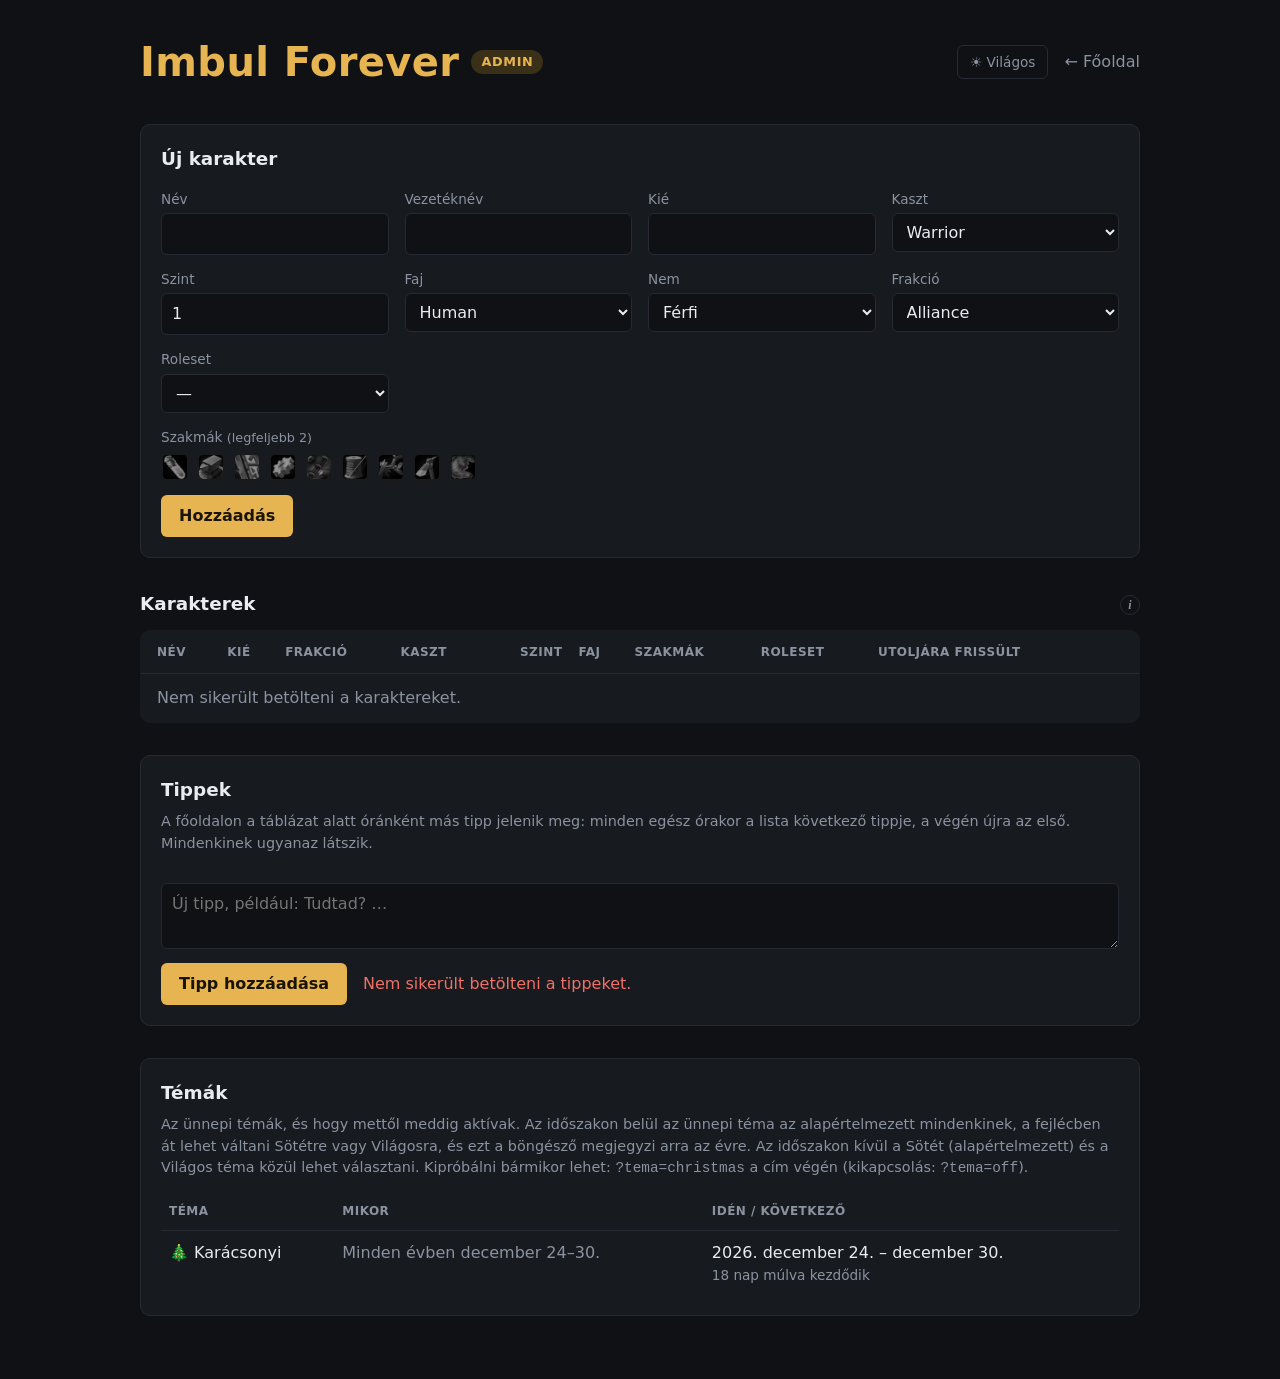
==== admin/index.html @ 37e9f50a "Rename the Professions label to Szakmák Co-Authored-By: Claude Opus 5.5 <noreply@anthropic.com>" ====
<!doctype html>
<html lang="hu">
<head>
<meta charset="utf-8">
<meta name="viewport" content="width=device-width, initial-scale=1">
<meta name="robots" content="noindex">
<title>Imbul Forever – admin</title>
<link rel="icon" href="/favicon.svg" type="image/svg+xml">
<link rel="stylesheet" href="/style.css">
<script src="/themes.js"></script>
</head>
<body>
<main>
  <header class="admin-header">
    <h1>Imbul Forever</h1>
    <span class="badge">admin</span>
    <a class="back" href="/">← Főoldal</a>
  </header>

  <section class="panel">
    <h2 id="form-title">Új karakter</h2>
    <p id="sync-note" class="sync-note" hidden>Ez a karakter a Blizzard API-ból frissül: a szintet, kasztot, fajt, nemet, frakciót, rulesetet és a szakmákat a következő szinkron felülírja. A „Kié” mező kézi marad.</p>
    <form id="character-form" class="form" novalidate>
      <label>
        <span>Név</span>
        <input name="name" required maxlength="24" autocomplete="off">
      </label>
      <label>
        <span>Vezetéknév</span>
        <input name="surname" required maxlength="24" autocomplete="off">
      </label>
      <label>
        <span>Kié</span>
        <input name="owner" maxlength="40" autocomplete="off">
      </label>
      <label>
        <span>Kaszt</span>
        <select name="class" required></select>
      </label>
      <label>
        <span>Szint</span>
        <input name="level" type="number" min="1" max="60" value="1" required>
      </label>
      <label>
        <span>Faj</span>
        <select name="race" required></select>
      </label>
      <label>
        <span>Nem</span>
        <select name="gender" required></select>
      </label>
      <label>
        <span>Frakció</span>
        <select name="faction" required></select>
      </label>
      <label>
        <span>Roleset</span>
        <select name="role" required></select>
      </label>
      <fieldset class="profession-picker">
        <legend>Szakmák <span class="hint">(legfeljebb 2)</span></legend>
        <div id="profession-options" class="profession-options"></div>
      </fieldset>
      <div class="form-actions">
        <button type="submit" id="submit-button">Hozzáadás</button>
        <button type="button" id="cancel-button" class="secondary" hidden>Mégse</button>
        <p id="form-message" class="form-message" role="status"></p>
      </div>
    </form>
  </section>

  <section>
    <div class="list-head">
      <h2>Karakterek</h2>
      <span id="count" class="count"></span>
      <span class="info" tabindex="0" role="note" aria-label="Infó a Blizzard adatokról">
        <span class="info-icon" aria-hidden="true">i</span>
        <span class="info-text">A Blizzard API csak a legalább 10-es szintű karaktereket adja vissza, és egy karakter adatai csak akkor frissülnek, amikor kilép a játékból.</span>
      </span>
    </div>
    <div class="table-wrap">
      <table class="characters">
        <thead>
          <tr>
            <th>Név</th>
            <th>Kié</th>
            <th>Frakció</th>
            <th>Kaszt</th>
            <th class="num">Szint</th>
            <th>Faj</th>
            <th>Szakmák</th>
            <th>Roleset</th>
            <th>Utoljára frissült</th>
            <th><span class="visually-hidden">Műveletek</span></th>
          </tr>
        </thead>
        <tbody id="character-rows">
          <tr><td colspan="10" class="empty">Betöltés…</td></tr>
        </tbody>
      </table>
    </div>
  </section>

  <section class="panel tips-panel">
    <h2>Tippek</h2>
    <p class="panel-note">A főoldalon a táblázat alatt óránként más tipp jelenik meg: minden egész órakor a lista következő tippje, a végén újra az első. Mindenkinek ugyanaz látszik.</p>
    <p id="tip-countdown" class="tip-countdown" hidden></p>
    <ul id="tip-list" class="tip-admin-list"></ul>
    <form id="tip-form" class="form tip-form">
      <textarea name="text" rows="2" maxlength="300" placeholder="Új tipp, például: Tudtad? …" required></textarea>
      <div class="form-actions">
        <button type="submit">Tipp hozzáadása</button>
        <p id="tip-message" class="form-message" role="status"></p>
      </div>
    </form>
  </section>

  <section class="panel seasons-panel">
    <h2>Témák</h2>
    <p class="panel-note">Az ünnepi témák, és hogy mettől meddig aktívak. Az időszakon belül az ünnepi téma az alapértelmezett mindenkinek, a fejlécben át lehet váltani Sötétre vagy Világosra, és ezt a böngésző megjegyzi arra az évre. Az időszakon kívül a Sötét (alapértelmezett) és a Világos téma közül lehet választani. Kipróbálni bármikor lehet: <code>?tema=christmas</code> a cím végén (kikapcsolás: <code>?tema=off</code>).</p>
    <table class="themes-table">
      <thead><tr><th>Téma</th><th>Mikor</th><th>Idén / következő</th></tr></thead>
      <tbody id="season-rows"></tbody>
    </table>
  </section>
</main>
<footer class="site-footer" id="site-footer" hidden></footer>
<script src="/shared.js"></script>
<script src="/admin/admin.js"></script>
<script src="/admin/seasons.js"></script>
<script src="/admin/tips.js"></script>
</body>
</html>
---- style.css ----
/* Dark is the default theme; light and the seasonal themes (themes.js sets data-theme / data-season on <html>)
   override these variables below. */
:root {
  color-scheme: dark; /* dark scrollbars and form controls */
  --bg: #0f1114;
  --panel: #171a1f;
  --line: #262b33;
  --fg: #e9ecf1;
  --muted: #8b93a1;
  --accent: #e6b450;
  --on-accent: #1a1408;
  --row-hover: #1d2127;
  --row-editing: #2a2414;
  --badge-bg: #3a2f17;
  --tooltip-bg: #000;
  --success: #7bd88f;
  --danger: #f07167;
  --role-pvp: #f07167;      --role-pvp-line: #5a2e2b;
  --role-normal: #7cc6fe;   --role-normal-line: #24435a;
  --role-rp: #c9a0ff;       --role-rp-line: #3d2f57;
  --role-rp-pvp: #f5a65b;   --role-rp-pvp-line: #5a3b1f;
  --q-poor: #9d9d9d;
  --q-common: #ffffff;
  --q-uncommon: #1eff00;
  --q-rare: #0070dd;
  --q-epic: #a335ee;
  --q-legendary: #ff8000;
  --q-artifact: #e6cc80;
  /* Class colors are made for dark backgrounds: the light theme darkens them with this */
  --class-shade: 0%;
}

/* Light theme */
:root[data-theme="light"] {
  color-scheme: light;
  --bg: #f6f5f1;
  --panel: #ffffff;
  --line: #e3e1da;
  --fg: #1f1e1b;
  --muted: #6b6a64;
  --accent: #a8741a;
  --on-accent: #ffffff;
  --row-hover: #f1efe8;
  --row-editing: #fbf1dc;
  --badge-bg: #f6ead0;
  --tooltip-bg: #1f1e1b;
  --success: #2f7d32;
  --danger: #b3261e;
  --role-pvp: #b3261e;      --role-pvp-line: #efc4c0;
  --role-normal: #1f5f99;   --role-normal-line: #bcd6ee;
  --role-rp: #6b3fb8;       --role-rp-line: #d8c8f2;
  --role-rp-pvp: #a85a12;   --role-rp-pvp-line: #f0d2b3;
  --q-poor: #7a7a7a;
  --q-common: #1f1e1b;
  --q-uncommon: #1a8a00;
  --q-rare: #0062c4;
  --q-epic: #8a2bd0;
  --q-legendary: #c25e00;
  --q-artifact: #9a7b2c;
  --class-shade: 35%;
}
/* The tooltip text stays light on its dark box */
:root[data-theme="light"] .icon::after,
:root[data-theme="light"] .tooltip::after,
:root[data-theme="light"] .info-text { color: #f6f5f1; }

/* Christmas theme (the default from December 24 to 30): deep pine green with cranberry red and candle gold,
   and a little snow; kept calm on purpose */
:root[data-season="christmas"][data-theme="dark"] {
  --bg: #0b1a13;
  --panel: #11241a;
  --line: #22402f;
  --fg: #f1f3ec;
  --muted: #9cb0a3;
  --accent: #e9c062;
  --row-hover: #163021;
  --row-editing: #2c2a14;
  --badge-bg: #4a1c20;
  --tooltip-bg: #06110c;
}
:root[data-season="christmas"] h1 { color: #ec5f63; }

/* Snow: flakes made by themes.js, falling slowly behind the content; none with reduced motion */
.snow { display: none; }
:root[data-season="christmas"] .snow {
  display: block;
  position: fixed;
  inset: 0;
  z-index: -1;
  overflow: hidden;
  pointer-events: none;
}
.snow i {
  position: absolute;
  top: -12px;
  border-radius: 50%;
  background: #fff;
  animation: snow-fall linear infinite;
}
@keyframes snow-fall {
  25% { transform: translate(var(--sway), 27.5vh); }
  75% { transform: translate(calc(var(--sway) * -1), 82.5vh); }
  to { transform: translate(0, calc(100vh + 24px)); }
}
@media (prefers-reduced-motion: reduce) {
  :root[data-season="christmas"] .snow { display: none; }
}

* { box-sizing: border-box; margin: 0; }

body {
  background: var(--bg);
  color: var(--fg);
  font-family: system-ui, -apple-system, "Segoe UI", Roboto, sans-serif;
  line-height: 1.5;
  padding: 32px 16px;
}

main {
  max-width: 1000px;
  margin: 0 auto;
}

header { margin-bottom: 32px; }

h1 {
  font-size: clamp(1.75rem, 5vw, 2.5rem);
  font-weight: 800;
  color: var(--accent);
  letter-spacing: .01em;
}

.list-head {
  display: flex;
  align-items: baseline;
  gap: 12px;
  margin-bottom: 12px;
}

h2 { font-size: 1.15rem; font-weight: 600; }

.count { color: var(--muted); font-size: .9rem; }

.characters {
  width: 100%;
  border-collapse: collapse;
  background: var(--panel);
  border: 1px solid var(--line);
  border-radius: 10px;
  overflow: hidden;
}

.characters th,
.characters td {
  padding: 12px 8px;
  text-align: left;
  border-bottom: 1px solid var(--line);
}

/* Keep headers on one line so every column stays readable. */
.characters th { white-space: nowrap; }

.characters th:first-child,
.characters td:first-child { padding-left: 16px; }

.characters th:last-child,
.characters td:last-child { padding-right: 16px; }

.characters tbody tr:last-child td { border-bottom: none; }

.characters th {
  font-size: .75rem;
  font-weight: 600;
  text-transform: uppercase;
  letter-spacing: .04em;
  color: var(--muted);
}

.characters .num {
  text-align: right;
  font-variant-numeric: tabular-nums;
}

.characters tbody tr:hover { background: var(--row-hover); }

/* Long names may wrap between first name and surname so the table still fits; the guild below never wraps. */
.name { font-weight: 600; }
.characters .name { min-width: 8.5em; }
.characters .name .guild { white-space: nowrap; }

/* The character's class color is set per row via --class-color. */
.name { color: color-mix(in srgb, var(--class-color, var(--fg)), #000 var(--class-shade)); }

.role {
  display: inline-block;
  padding: 2px 8px;
  border-radius: 999px;
  border: 1px solid var(--line);
  font-size: .8rem;
  font-weight: 600;
  text-transform: uppercase;
  letter-spacing: .04em;
}

.role-pvp { color: var(--role-pvp); border-color: var(--role-pvp-line); }

.empty { color: var(--muted); text-align: center; }

@media (max-width: 560px) {
  .characters th,
  .characters td { padding: 10px 8px; font-size: .9rem; }
}

/* Admin page */

.admin-header {
  display: flex;
  align-items: center;
  gap: 12px;
  flex-wrap: wrap;
}

.badge {
  padding: 2px 10px;
  border-radius: 999px;
  background: var(--badge-bg);
  color: var(--accent);
  font-size: .8rem;
  font-weight: 700;
  text-transform: uppercase;
  letter-spacing: .05em;
}

.back {
  margin-left: auto;
  color: var(--muted);
  text-decoration: none;
}

.back:hover { color: var(--fg); }

.panel {
  background: var(--panel);
  border: 1px solid var(--line);
  border-radius: 10px;
  padding: 20px;
  margin-bottom: 32px;
}

.panel h2 { margin-bottom: 16px; }

.form {
  display: grid;
  grid-template-columns: repeat(auto-fill, minmax(180px, 1fr));
  gap: 14px 16px;
}

.form label {
  display: flex;
  flex-direction: column;
  gap: 4px;
  font-size: .85rem;
  color: var(--muted);
}

.form input,
.form select {
  font: inherit;
  font-size: 1rem;
  color: var(--fg);
  background: var(--bg);
  border: 1px solid var(--line);
  border-radius: 6px;
  padding: 8px 10px;
}

.form input:focus,
.form select:focus {
  outline: 2px solid var(--accent);
  outline-offset: -1px;
}

.form-actions {
  grid-column: 1 / -1;
  display: flex;
  align-items: center;
  gap: 16px;
}

.form button {
  font: inherit;
  font-weight: 700;
  color: var(--on-accent);
  background: var(--accent);
  border: none;
  border-radius: 6px;
  padding: 9px 18px;
  cursor: pointer;
}

.form button:disabled { opacity: .6; cursor: default; }

.form-message { color: var(--muted); }
.form-message.success { color: var(--success); }
.form-message.error { color: var(--danger); }

/* Class and race icons with a tooltip showing the English name */

.icon,
.tooltip {
  position: relative;
  display: inline-flex;
  vertical-align: middle;
}

.icon img {
  display: block;
  border-radius: 5px;
  border: 1px solid var(--line);
}

.icon::after,
.tooltip::after {
  content: attr(data-tooltip);
  position: absolute;
  left: 50%;
  bottom: calc(100% + 6px);
  transform: translateX(-50%);
  padding: 3px 8px;
  border-radius: 5px;
  background: var(--tooltip-bg);
  border: 1px solid var(--line);
  color: var(--fg);
  font-size: .8rem;
  white-space: nowrap;
  pointer-events: none;
  opacity: 0;
  transition: opacity .1s;
  z-index: 1;
}

.icon:hover::after,
.tooltip:hover::after { opacity: 1; }

/* Homepage header with the admin button */

.site-header {
  display: flex;
  align-items: center;
  justify-content: space-between;
  gap: 12px;
}

.admin-button {
  padding: 6px 14px;
  border: 1px solid var(--line);
  border-radius: 6px;
  color: var(--muted);
  font-size: .9rem;
  font-weight: 600;
  text-decoration: none;
  transition: color .1s, border-color .1s;
}

.admin-button:hover {
  color: var(--accent);
  border-color: var(--accent);
}

/* Admin: edit mode and row actions */

.form button.secondary {
  color: var(--fg);
  background: transparent;
  border: 1px solid var(--line);
}

.form button.secondary:hover { border-color: var(--muted); }

.characters .actions { text-align: right; width: 1%; white-space: nowrap; }

.edit-button {
  font: inherit;
  font-size: .85rem;
  font-weight: 600;
  color: var(--muted);
  background: transparent;
  border: 1px solid var(--line);
  border-radius: 6px;
  padding: 4px 10px;
  cursor: pointer;
}

.edit-button:hover { color: var(--accent); border-color: var(--accent); }

.characters tr.editing { background: var(--row-editing); }

.visually-hidden {
  position: absolute;
  width: 1px;
  height: 1px;
  overflow: hidden;
  clip: rect(0 0 0 0);
  white-space: nowrap;
}

/* Professions: icon list in the table and the picker on the admin form */

.icon-list {
  display: inline-flex;
  gap: 4px;
  vertical-align: middle;
}

.profession-picker {
  grid-column: 1 / -1;
  border: none;
  padding: 0;
  min-width: 0;
}

.profession-picker legend {
  font-size: .85rem;
  color: var(--muted);
  margin-bottom: 6px;
  padding: 0;
}

.profession-picker .hint { font-size: .8rem; }

.profession-options {
  display: flex;
  flex-wrap: wrap;
  gap: 8px;
}

.profession-option {
  position: relative;
  cursor: pointer;
}

/* The checkbox stays focusable but invisible; the icon shows the state. */
.profession-option input {
  position: absolute;
  opacity: 0;
  width: 100%;
  height: 100%;
  margin: 0;
  cursor: pointer;
}

.profession-option img {
  display: block;
  border-radius: 6px;
  border: 2px solid var(--line);
  filter: grayscale(1) brightness(.6);
  transition: filter .1s, border-color .1s;
}

.profession-option input:checked + .icon img {
  filter: none;
  border-color: var(--accent);
}

.profession-option input:focus-visible + .icon img {
  outline: 2px solid var(--accent);
  outline-offset: 2px;
}

.profession-option:hover img { filter: grayscale(.3) brightness(.85); }

/* Free-text owner ("Kié") column */
.owner { color: var(--muted); }

/* Admin: delete button next to the edit button */
.actions .edit-button + .edit-button { margin-left: 6px; }
.delete-button:hover { color: var(--danger); border-color: var(--danger); }

/* Footer with version and release time */
.site-footer {
  max-width: 1000px;
  margin: 40px auto 0;
  color: var(--muted);
  font-size: .8rem;
  text-align: center;
  font-variant-numeric: tabular-nums;
}


/* On narrow screens the table scrolls sideways instead of the whole page. */
.table-wrap { position: relative; overflow-x: auto; }

/* Rulesets (Blizzard names) */
.role-normal { color: var(--role-normal); border-color: var(--role-normal-line); }
.role-roleplay { color: var(--role-rp); border-color: var(--role-rp-line); }
.role-roleplay-pvp { color: var(--role-rp-pvp); border-color: var(--role-rp-pvp-line); }

/* Last login column */
.last-login { color: var(--muted); font-size: .9rem; white-space: nowrap; }
.last-login .tooltip { cursor: default; }

/* Admin: note when editing a character synced from Blizzard */
.sync-note {
  margin: -8px 0 16px;
  color: var(--muted);
  font-size: .85rem;
}

/* "i" icon at the right end of the list header, with an explanation on hover/focus */
.info {
  position: relative;
  margin-left: auto;
  align-self: center;
  cursor: help;
  outline: none;
}

.info-icon {
  display: inline-flex;
  align-items: center;
  justify-content: center;
  width: 20px;
  height: 20px;
  border-radius: 50%;
  border: 1px solid var(--line);
  color: var(--muted);
  font-size: .75rem;
  font-weight: 700;
  font-style: italic;
  font-family: Georgia, "Times New Roman", serif;
  transition: color .1s, border-color .1s;
}

.info:hover .info-icon,
.info:focus-visible .info-icon {
  color: var(--accent);
  border-color: var(--accent);
}

.info-text {
  position: absolute;
  right: 0;
  top: calc(100% + 8px);
  width: min(300px, 80vw);
  padding: 8px 10px;
  border-radius: 6px;
  background: var(--tooltip-bg);
  border: 1px solid var(--line);
  color: var(--fg);
  font-size: .8rem;
  line-height: 1.4;
  opacity: 0;
  pointer-events: none;
  transition: opacity .1s;
  z-index: 2;
}

.info:hover .info-text,
.info:focus .info-text { opacity: 1; }

/* Guild name under the character name */
.guild {
  color: var(--muted);
  font-size: .8rem;
  font-weight: 400;
  line-height: 1.3;
}

/* Links to the character page */
.name-link { color: inherit; text-decoration: none; }
.name-link:hover { text-decoration: underline; }
.home-link { color: inherit; text-decoration: none; }

/* Character page */
.character-page .empty { color: var(--muted); }

.character-card {
  background: var(--panel);
  border: 1px solid var(--line);
  border-radius: 10px;
  padding: 20px;
  margin-bottom: 32px;
}

.character-title { margin-bottom: 16px; }
.character-title .name { font-size: 1.5rem; font-weight: 700; color: color-mix(in srgb, var(--class-color, var(--fg)), #000 var(--class-shade)); }
.character-title .guild { font-size: .95rem; }

.details {
  display: grid;
  grid-template-columns: repeat(auto-fill, minmax(220px, 1fr));
  gap: 12px 24px;
  margin: 0;
}

.detail dt {
  color: var(--muted);
  font-size: .75rem;
  font-weight: 600;
  text-transform: uppercase;
  letter-spacing: .04em;
  margin-bottom: 2px;
}

.detail dd { margin: 0; }

.icon-with-name { display: inline-flex; align-items: center; gap: 8px; }
.icon-list-names { display: inline-flex; flex-wrap: wrap; gap: 6px 14px; }

/* Gear */
.gear-list {
  list-style: none;
  padding: 0;
  margin: 0;
  display: grid;
  grid-template-columns: repeat(auto-fill, minmax(280px, 1fr));
  gap: 8px;
}

.gear-item {
  display: flex;
  align-items: center;
  gap: 10px;
  background: var(--panel);
  border: 1px solid var(--line);
  border-radius: 8px;
  padding: 8px 10px;
}

.gear-icon { flex: none; border-radius: 5px; border: 1px solid var(--line); background: var(--bg); }
.gear-text { min-width: 0; }
.gear-name { font-weight: 600; overflow: hidden; text-overflow: ellipsis; white-space: nowrap; }
.gear-meta { color: var(--muted); font-size: .8rem; }
.empty-note { color: var(--muted); }

/* WoW item quality colors */
.quality-poor { color: var(--q-poor); }
.quality-common { color: var(--q-common); }
.quality-uncommon { color: var(--q-uncommon); }
.quality-rare { color: var(--q-rare); }
.quality-epic { color: var(--q-epic); }
.quality-legendary { color: var(--q-legendary); }
.quality-artifact, .quality-heirloom { color: var(--q-artifact); }

/* Theme control in the header: a dark/light button, or in a season a three-way switch */
.site-header .theme-control,
.admin-header .theme-control { margin-left: auto; }
.admin-header .theme-control + .back { margin-left: 4px; }
.site-header { justify-content: flex-start; }

.theme-toggle,
.theme-switch button {
  font: inherit;
  font-size: .85rem;
  color: var(--muted);
  background: transparent;
  cursor: pointer;
}

.theme-toggle {
  border: 1px solid var(--line);
  border-radius: 6px;
  padding: 6px 12px;
}

.theme-toggle:hover,
.theme-switch button:hover { color: var(--fg); }

.theme-switch {
  display: flex;
  border: 1px solid var(--line);
  border-radius: 6px;
  overflow: hidden;
}

.theme-switch button { border: 0; padding: 6px 10px; }
.theme-switch button + button { border-left: 1px solid var(--line); }
.theme-switch button[aria-pressed="true"] { background: var(--badge-bg); color: var(--fg); font-weight: 600; }

@media (max-width: 640px) {
  .theme-switch-label { display: none; }
}

/* Admin: seasonal themes table */
.themes-table { width: 100%; border-collapse: collapse; }
.themes-table th,
.themes-table td { padding: 10px 8px; text-align: left; border-bottom: 1px solid var(--line); vertical-align: top; }
.themes-table th { font-size: .75rem; font-weight: 600; text-transform: uppercase; letter-spacing: .04em; color: var(--muted); }
.themes-table tr:last-child td { border-bottom: none; }
.themes-table .muted { color: var(--muted); }
.theme-status { color: var(--muted); font-size: .85rem; }
.theme-status.on { color: var(--success); font-weight: 600; }
.panel-note { color: var(--muted); font-size: .9rem; margin: -8px 0 12px; }
.seasons-panel { margin-top: 32px; }

/* Item tooltip on the character page: in-game style, shown on hover or focus (tap) */
.gear-item.has-tooltip { position: relative; cursor: default; outline: none; }
.gear-item.has-tooltip:focus-visible { border-color: var(--accent); }

.item-tooltip {
  position: absolute;
  left: 0;
  top: calc(100% + 6px);
  z-index: 5;
  width: max(100%, 280px);
  max-width: min(340px, 90vw);
  padding: 10px 12px;
  border-radius: 6px;
  border: 1px solid #5a6170;
  background: rgba(8, 10, 16, 0.96);
  color: #ffffff;
  font-size: .85rem;
  line-height: 1.45;
  box-shadow: 0 6px 24px rgba(0, 0, 0, 0.45);
  opacity: 0;
  visibility: hidden;
  pointer-events: none;
  transition: opacity .1s;
}

.gear-item.has-tooltip:hover .item-tooltip,
.gear-item.has-tooltip:focus .item-tooltip { opacity: 1; visibility: visible; }

/* The tooltip keeps the in-game colors in every theme */
.item-tooltip .tt-name { font-size: .95rem; font-weight: 700; }
.item-tooltip .quality-poor { color: #9d9d9d; }
.item-tooltip .quality-common { color: #ffffff; }
.item-tooltip .quality-uncommon { color: #1eff00; }
.item-tooltip .quality-rare { color: #0070dd; }
.item-tooltip .quality-epic { color: #a335ee; }
.item-tooltip .quality-legendary { color: #ff8000; }
.item-tooltip .tt-ilvl { color: #ffd100; }
.item-tooltip .tt-row { display: flex; justify-content: space-between; gap: 16px; }
.item-tooltip .tt-right { text-align: right; }
.item-tooltip .tt-green { color: #1eff00; }
.item-tooltip .tt-description { color: #ffd100; }
.item-tooltip .tt-price { margin-top: 4px; }
.item-tooltip .coin { font-weight: 600; }
.item-tooltip .coin-gold { color: #ffd100; }
.item-tooltip .coin-silver { color: #c7c7cf; }
.item-tooltip .coin-copper { color: #d38a52; }


/* Average item level on the character page, colored by grade (karakter.js itemLevelGrade) */
.ilvl-value { font-weight: 700; font-size: 1rem; cursor: default; }

/* Page navigation in the header: "Lista oldal" and "Magyarítás" */
.site-header { flex-wrap: wrap; row-gap: 12px; }
.site-nav { display: flex; gap: 4px; margin-left: 12px; }
.nav-link {
  padding: 6px 12px;
  border-radius: 6px;
  color: var(--muted);
  font-size: .9rem;
  font-weight: 600;
  text-decoration: none;
  transition: color .1s, background .1s;
}
.nav-link:hover { color: var(--fg); background: var(--row-hover); }
.nav-link[aria-current="page"] { color: var(--accent); background: var(--badge-bg); }

/* Magyarítás page */
.hu-page h2 { font-size: 1.4rem; margin-bottom: 4px; }
.hu-lead { color: var(--muted); margin-bottom: 20px; }

.hu-note {
  background: var(--panel);
  border: 1px solid var(--line);
  border-left: 4px solid var(--accent);
  border-radius: 8px;
  padding: 14px 16px;
  margin-bottom: 24px;
}
.hu-note code {
  font-size: .9em;
  padding: 1px 6px;
  border-radius: 4px;
  background: var(--bg);
  border: 1px solid var(--line);
  word-break: break-all;
}

.addon-list { list-style: none; padding: 0; margin: 0; display: grid; gap: 12px; }

.addon-card {
  display: flex;
  align-items: center;
  gap: 16px;
  background: var(--panel);
  border: 1px solid var(--line);
  border-radius: 10px;
  padding: 16px;
}

.addon-step {
  flex: none;
  width: 36px;
  height: 36px;
  border-radius: 50%;
  display: flex;
  align-items: center;
  justify-content: center;
  background: var(--badge-bg);
  color: var(--accent);
  font-weight: 800;
}

.addon-body { flex: 1; min-width: 0; }
.addon-body h3 { font-size: 1.05rem; margin-bottom: 2px; }
.addon-desc { color: var(--fg); font-size: .92rem; }
.addon-meta { color: var(--muted); font-size: .8rem; margin-top: 2px; }

.addon-download {
  flex: none;
  padding: 9px 16px;
  border-radius: 6px;
  background: var(--accent);
  color: var(--on-accent);
  font-weight: 700;
  text-decoration: none;
  white-space: nowrap;
}
.addon-download:hover { filter: brightness(1.08); }

@media (max-width: 560px) {
  .addon-card { flex-wrap: wrap; }
  .addon-download { width: 100%; text-align: center; }
}
@media (max-width: 560px) {
  .site-nav { margin-left: -12px; }
}

/* The last header ("Utoljára frissült") may wrap on narrow screens so the table still fits */
.characters th:last-child { white-space: normal; }

/* Tip of the hour under the list */
.tip-card {
  display: flex;
  align-items: flex-start;
  gap: 12px;
  margin-top: 16px;
  padding: 14px 16px;
  background: var(--panel);
  border: 1px solid var(--line);
  border-left: 4px solid var(--accent);
  border-radius: 8px;
}
.tip-card[hidden] { display: none; }
.tip-icon { font-size: 1.2rem; line-height: 1.4; }
.tip-card p { color: var(--fg); }

/* Admin: tips pool */
.tips-panel { margin-top: 32px; }
.tip-admin-list { list-style: none; padding: 0; margin: 0 0 16px; display: grid; gap: 8px; }
.tip-admin-item {
  display: flex;
  align-items: center;
  gap: 12px;
  padding: 10px 12px;
  border: 1px solid var(--line);
  border-radius: 8px;
  background: var(--bg);
}
.tip-admin-text { flex: 1; min-width: 0; }
.tip-now {
  flex: none;
  padding: 2px 8px;
  border-radius: 999px;
  background: var(--badge-bg);
  color: var(--accent);
  font-size: .75rem;
  font-weight: 700;
}
.tip-admin-empty { color: var(--muted); }
.form.tip-form { grid-template-columns: 1fr; }
.form textarea {
  font: inherit;
  font-size: 1rem;
  color: var(--fg);
  background: var(--bg);
  border: 1px solid var(--line);
  border-radius: 6px;
  padding: 8px 10px;
  resize: vertical;
}
.form textarea:focus { outline: 2px solid var(--accent); outline-offset: -1px; }
.tip-countdown { margin: -4px 0 12px; color: var(--accent); font-weight: 600; font-variant-numeric: tabular-nums; }
.tip-number { flex: none; color: var(--muted); font-variant-numeric: tabular-nums; min-width: 1.6em; }
.tip-next {
  flex: none;
  padding: 2px 8px;
  border-radius: 999px;
  border: 1px solid var(--line);
  color: var(--muted);
  font-size: .75rem;
  font-weight: 600;
}
/* New-version dialog */
.modal-backdrop {
  position: fixed;
  inset: 0;
  z-index: 50;
  display: flex;
  align-items: center;
  justify-content: center;
  padding: 16px;
  background: rgba(0, 0, 0, 0.55);
  animation: modal-fade .15s ease-out;
}

.modal {
  width: min(420px, 100%);
  background: var(--panel);
  border: 1px solid var(--line);
  border-top: 4px solid var(--accent);
  border-radius: 12px;
  padding: 22px 22px 18px;
  box-shadow: 0 16px 48px rgba(0, 0, 0, 0.45);
}

.modal h2 { font-size: 1.2rem; margin-bottom: 10px; }
.modal p { color: var(--fg); line-height: 1.5; }

.modal-actions { display: flex; justify-content: flex-end; gap: 10px; margin-top: 18px; }

.modal-actions button {
  font: inherit;
  font-weight: 700;
  border-radius: 6px;
  padding: 9px 16px;
  cursor: pointer;
}

.modal-primary { color: var(--on-accent); background: var(--accent); border: none; }
.modal-primary:hover { filter: brightness(1.08); }
.modal-secondary { color: var(--fg); background: transparent; border: 1px solid var(--line); }
.modal-secondary:hover { border-color: var(--muted); }

@keyframes modal-fade { from { opacity: 0; } to { opacity: 1; } }
@media (prefers-reduced-motion: reduce) { .modal-backdrop { animation: none; } }
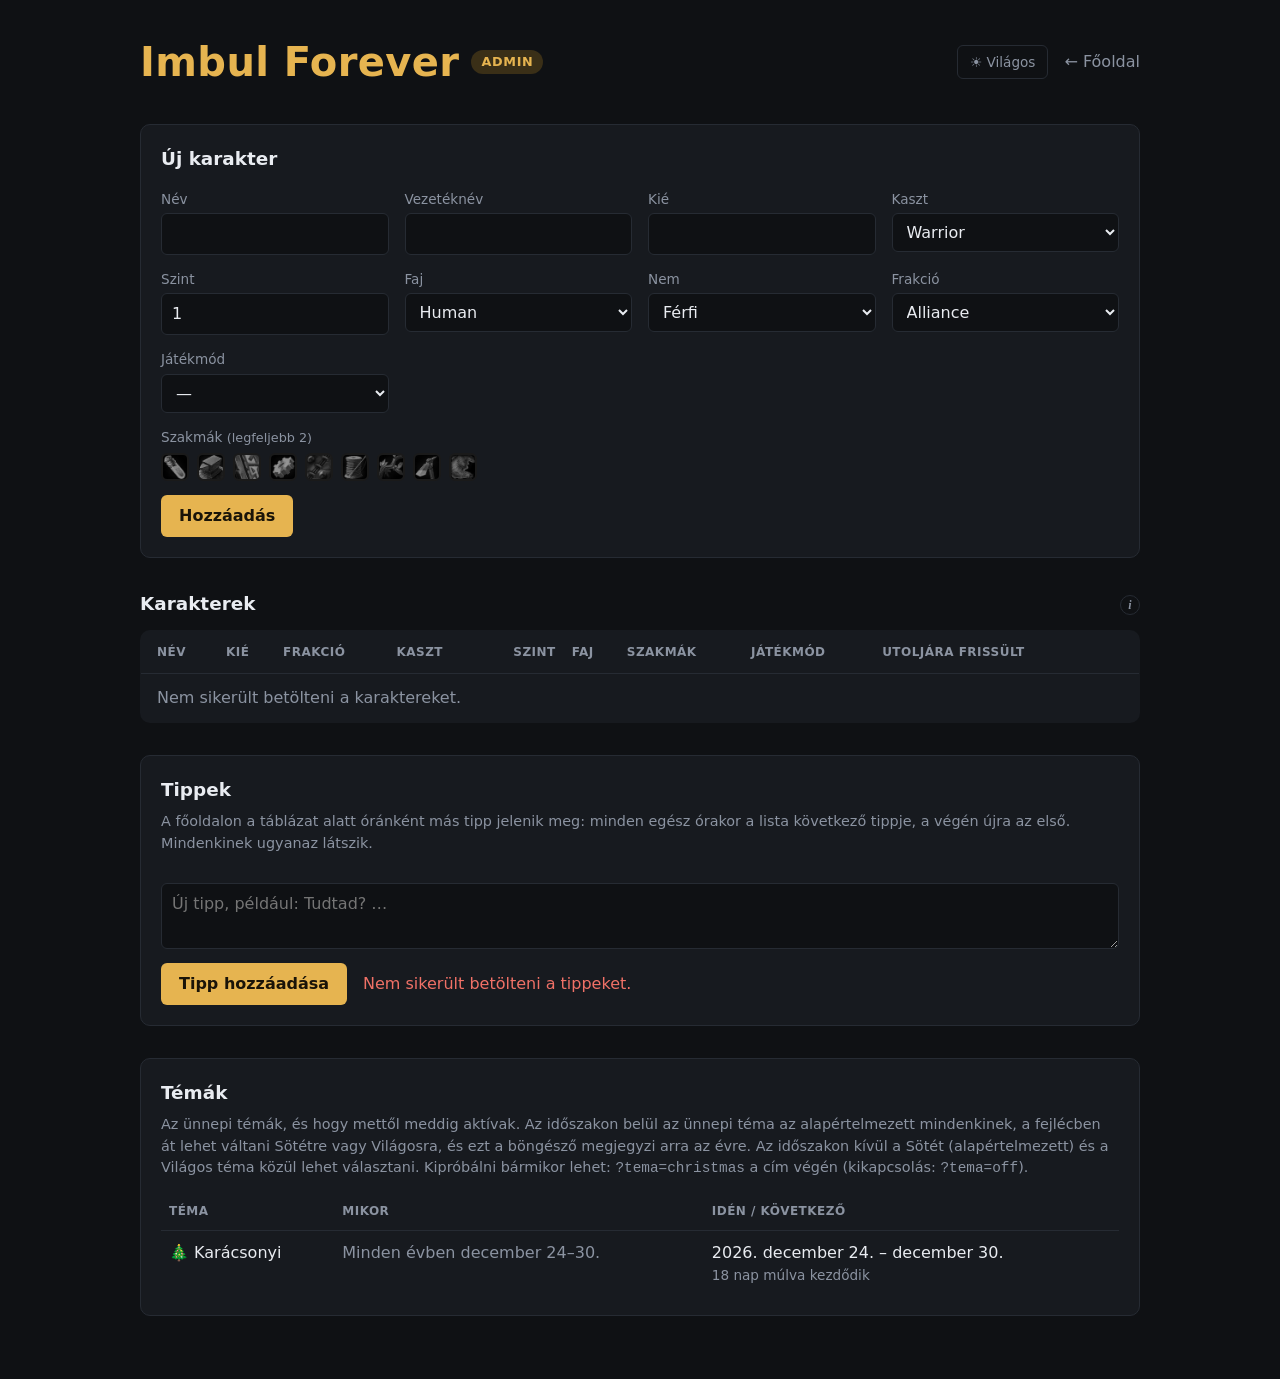
==== commit 04f3c51d: "Rename the Roleset label to Játékmód Co-Authored-By: Claude Opus 5.5 <noreply@anthropic.com>" ====
--- a/admin/index.html
+++ b/admin/index.html
@@ -19,7 +19,7 @@
 
   <section class="panel">
     <h2 id="form-title">Új karakter</h2>
-    <p id="sync-note" class="sync-note" hidden>Ez a karakter a Blizzard API-ból frissül: a szintet, kasztot, fajt, nemet, frakciót, rulesetet és a szakmákat a következő szinkron felülírja. A „Kié” mező kézi marad.</p>
+    <p id="sync-note" class="sync-note" hidden>Ez a karakter a Blizzard API-ból frissül: a szintet, kasztot, fajt, nemet, frakciót, játékmódot és a szakmákat a következő szinkron felülírja. A „Kié” mező kézi marad.</p>
     <form id="character-form" class="form" novalidate>
       <label>
         <span>Név</span>
@@ -54,7 +54,7 @@
         <select name="faction" required></select>
       </label>
       <label>
-        <span>Roleset</span>
+        <span>Játékmód</span>
         <select name="role" required></select>
       </label>
       <fieldset class="profession-picker">
@@ -89,7 +89,7 @@
             <th class="num">Szint</th>
             <th>Faj</th>
             <th>Szakmák</th>
-            <th>Roleset</th>
+            <th>Játékmód</th>
             <th>Utoljára frissült</th>
             <th><span class="visually-hidden">Műveletek</span></th>
           </tr>
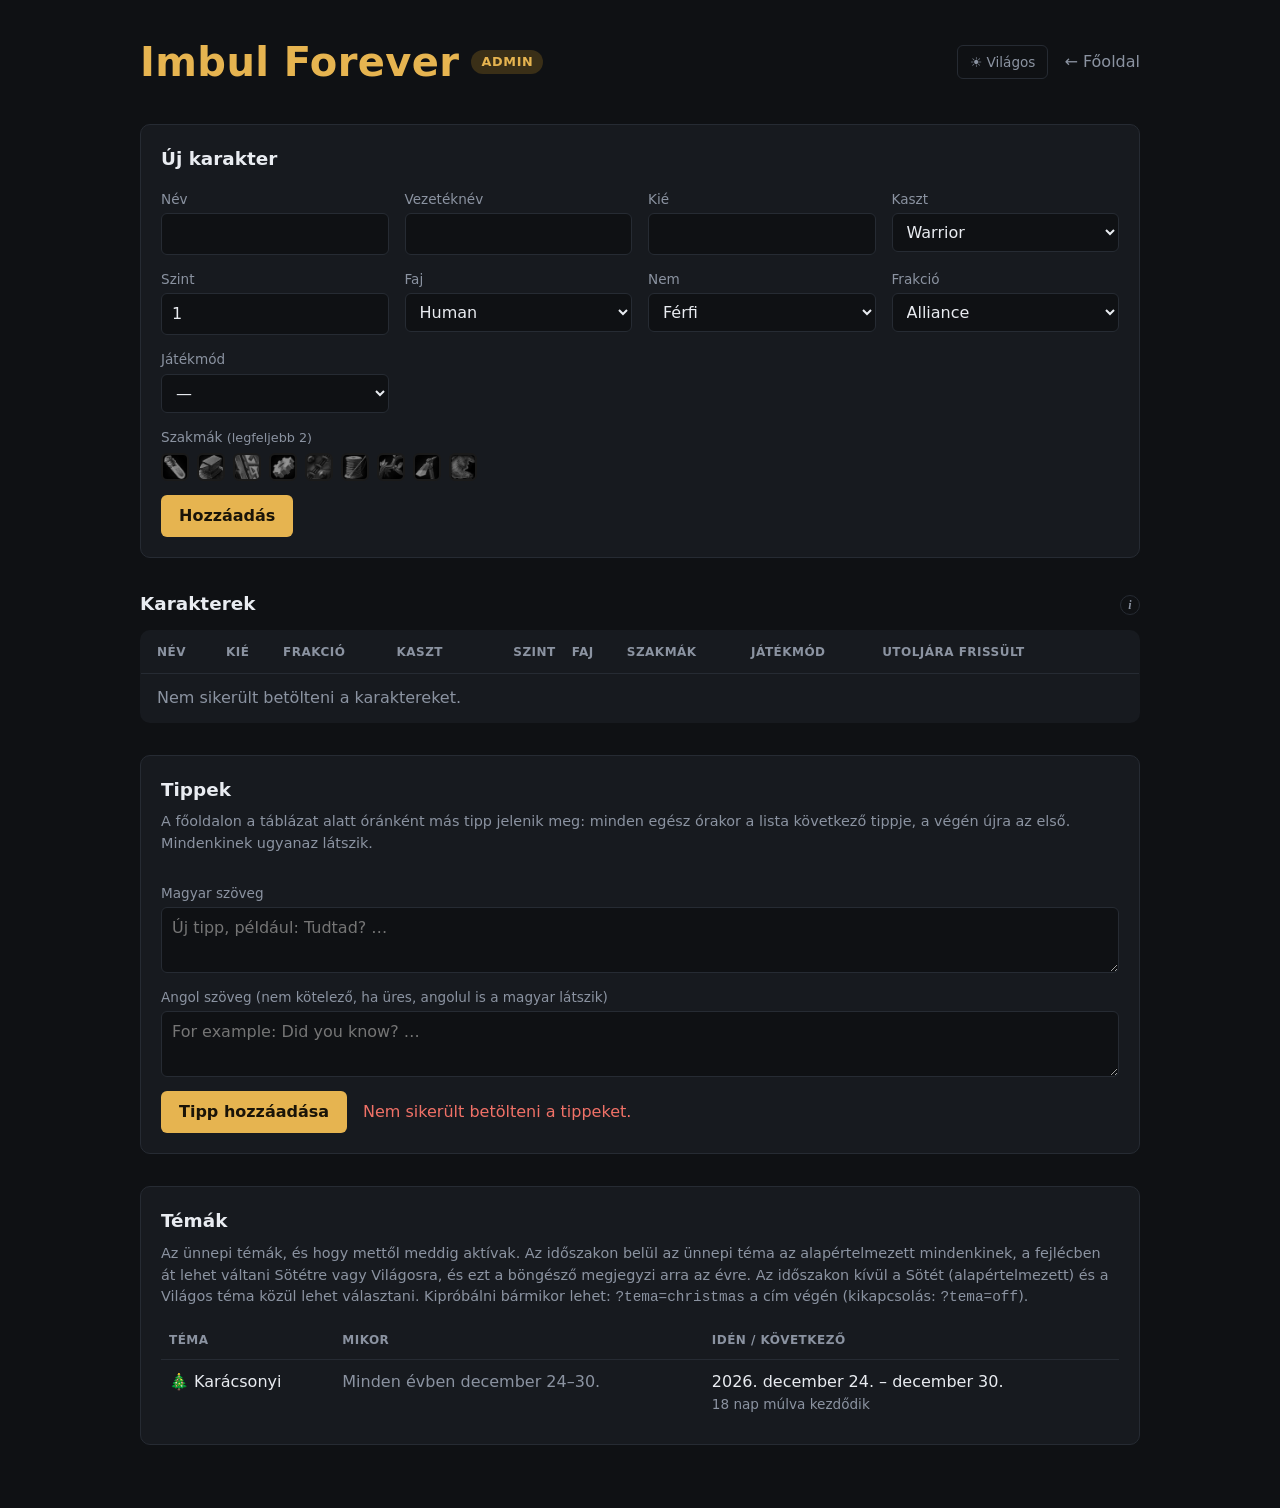
==== commit 6f22c555: "Add an optional English text to tips The English version shows it, and falls back to the Hungarian t" ====
--- a/admin/index.html
+++ b/admin/index.html
@@ -7,6 +7,7 @@
 <title>Imbul Forever – admin</title>
 <link rel="icon" href="/favicon.svg" type="image/svg+xml">
 <link rel="stylesheet" href="/style.css">
+<script src="/i18n.js"></script>
 <script src="/themes.js"></script>
 </head>
 <body>
@@ -107,7 +108,14 @@
     <p id="tip-countdown" class="tip-countdown" hidden></p>
     <ul id="tip-list" class="tip-admin-list"></ul>
     <form id="tip-form" class="form tip-form">
-      <textarea name="text" rows="2" maxlength="300" placeholder="Új tipp, például: Tudtad? …" required></textarea>
+      <label>
+        <span>Magyar szöveg</span>
+        <textarea name="text" rows="2" maxlength="300" placeholder="Új tipp, például: Tudtad? …" required></textarea>
+      </label>
+      <label>
+        <span>Angol szöveg <span class="hint">(nem kötelező, ha üres, angolul is a magyar látszik)</span></span>
+        <textarea name="textEn" rows="2" maxlength="300" placeholder="For example: Did you know? …"></textarea>
+      </label>
       <div class="form-actions">
         <button type="submit">Tipp hozzáadása</button>
         <p id="tip-message" class="form-message" role="status"></p>
--- a/style.css
+++ b/style.css
@@ -647,6 +647,8 @@
 .admin-header .theme-control { margin-left: auto; }
 .admin-header .theme-control + .back { margin-left: 4px; }
 .site-header { justify-content: flex-start; }
+.site-header .language-control { margin-left: auto; }
+.site-header .language-control + .theme-control { margin-left: 0; }
 
 .theme-toggle,
 .theme-switch button {
@@ -862,6 +864,7 @@
   background: var(--bg);
 }
 .tip-admin-text { flex: 1; min-width: 0; }
+.tip-admin-english { margin-top: 2px; color: var(--muted); font-size: .9rem; }
 .tip-now {
   flex: none;
   padding: 2px 8px;
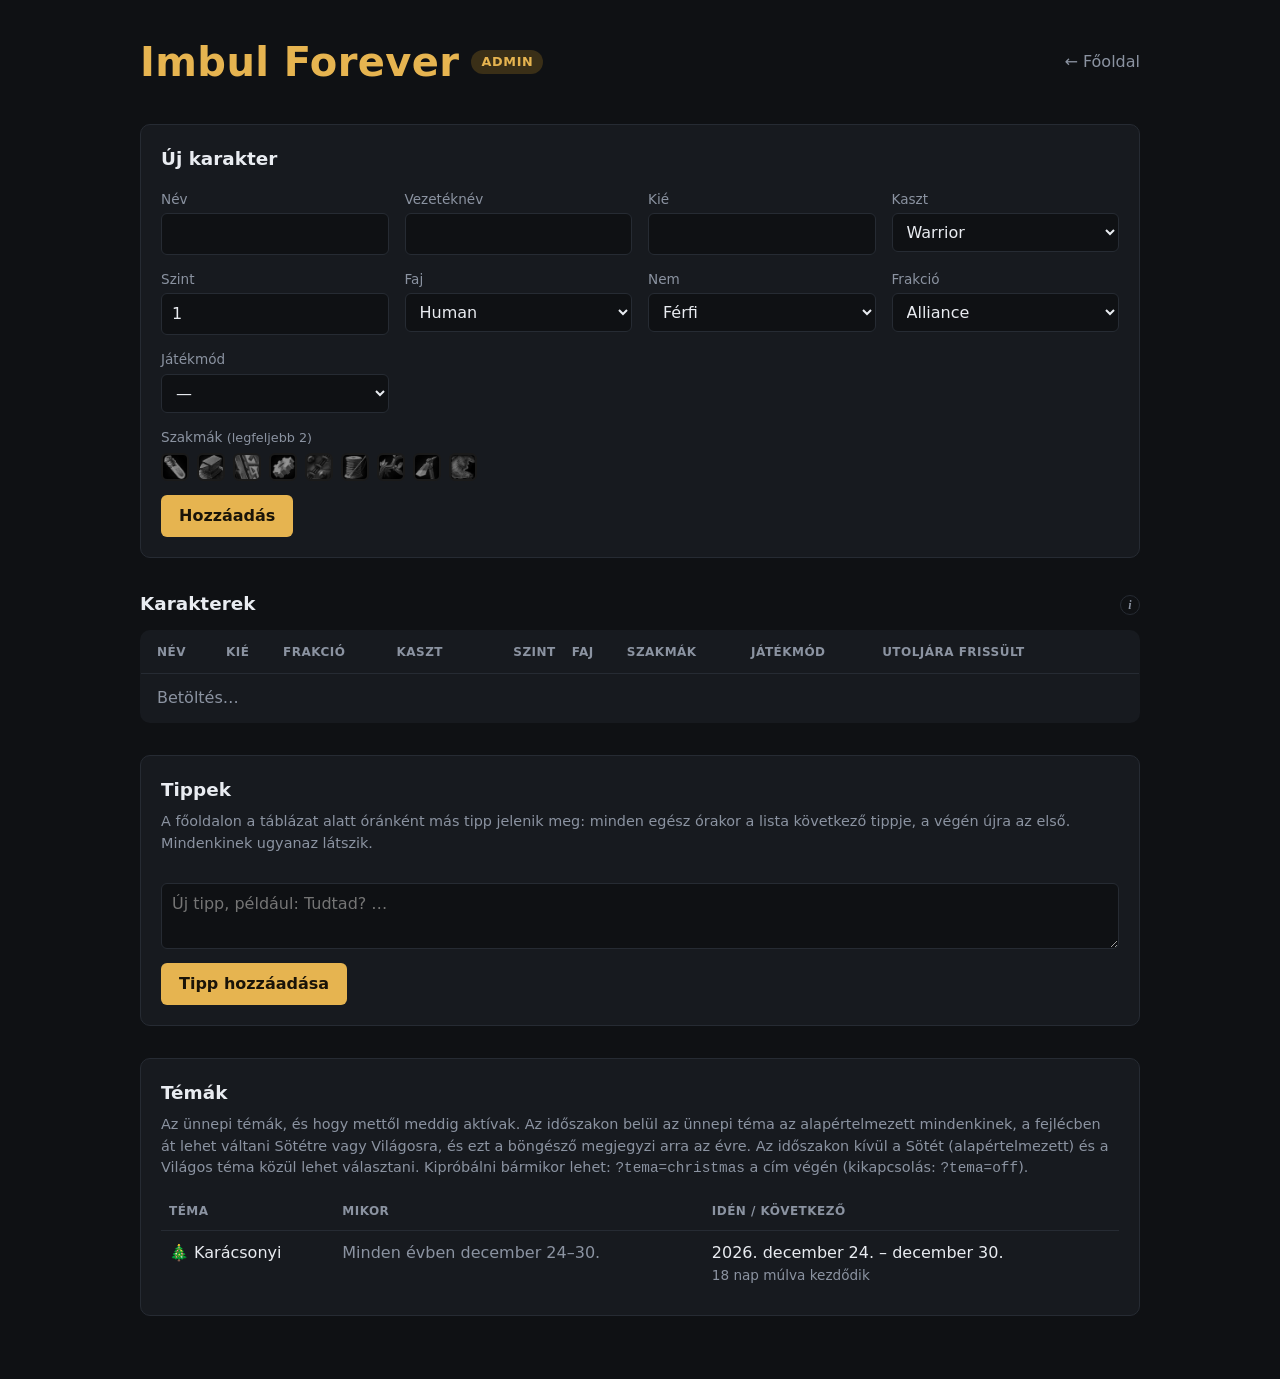
==== commit ddffb7e3: "Merge pull request #30 from adamzopcsak/fix/professions-label-hungarian Rename the Professions and R" ====
--- a/admin/index.html
+++ b/admin/index.html
@@ -7,7 +7,6 @@
 <title>Imbul Forever – admin</title>
 <link rel="icon" href="/favicon.svg" type="image/svg+xml">
 <link rel="stylesheet" href="/style.css">
-<script src="/i18n.js"></script>
 <script src="/themes.js"></script>
 </head>
 <body>
@@ -108,14 +107,7 @@
     <p id="tip-countdown" class="tip-countdown" hidden></p>
     <ul id="tip-list" class="tip-admin-list"></ul>
     <form id="tip-form" class="form tip-form">
-      <label>
-        <span>Magyar szöveg</span>
-        <textarea name="text" rows="2" maxlength="300" placeholder="Új tipp, például: Tudtad? …" required></textarea>
-      </label>
-      <label>
-        <span>Angol szöveg <span class="hint">(nem kötelező, ha üres, angolul is a magyar látszik)</span></span>
-        <textarea name="textEn" rows="2" maxlength="300" placeholder="For example: Did you know? …"></textarea>
-      </label>
+      <textarea name="text" rows="2" maxlength="300" placeholder="Új tipp, például: Tudtad? …" required></textarea>
       <div class="form-actions">
         <button type="submit">Tipp hozzáadása</button>
         <p id="tip-message" class="form-message" role="status"></p>
--- a/style.css
+++ b/style.css
@@ -863,6 +863,7 @@
   border-radius: 8px;
   background: var(--bg);
 }
+.tip-admin-item.editing { border-color: var(--accent); }
 .tip-admin-text { flex: 1; min-width: 0; }
 .tip-admin-english { margin-top: 2px; color: var(--muted); font-size: .9rem; }
 .tip-now {
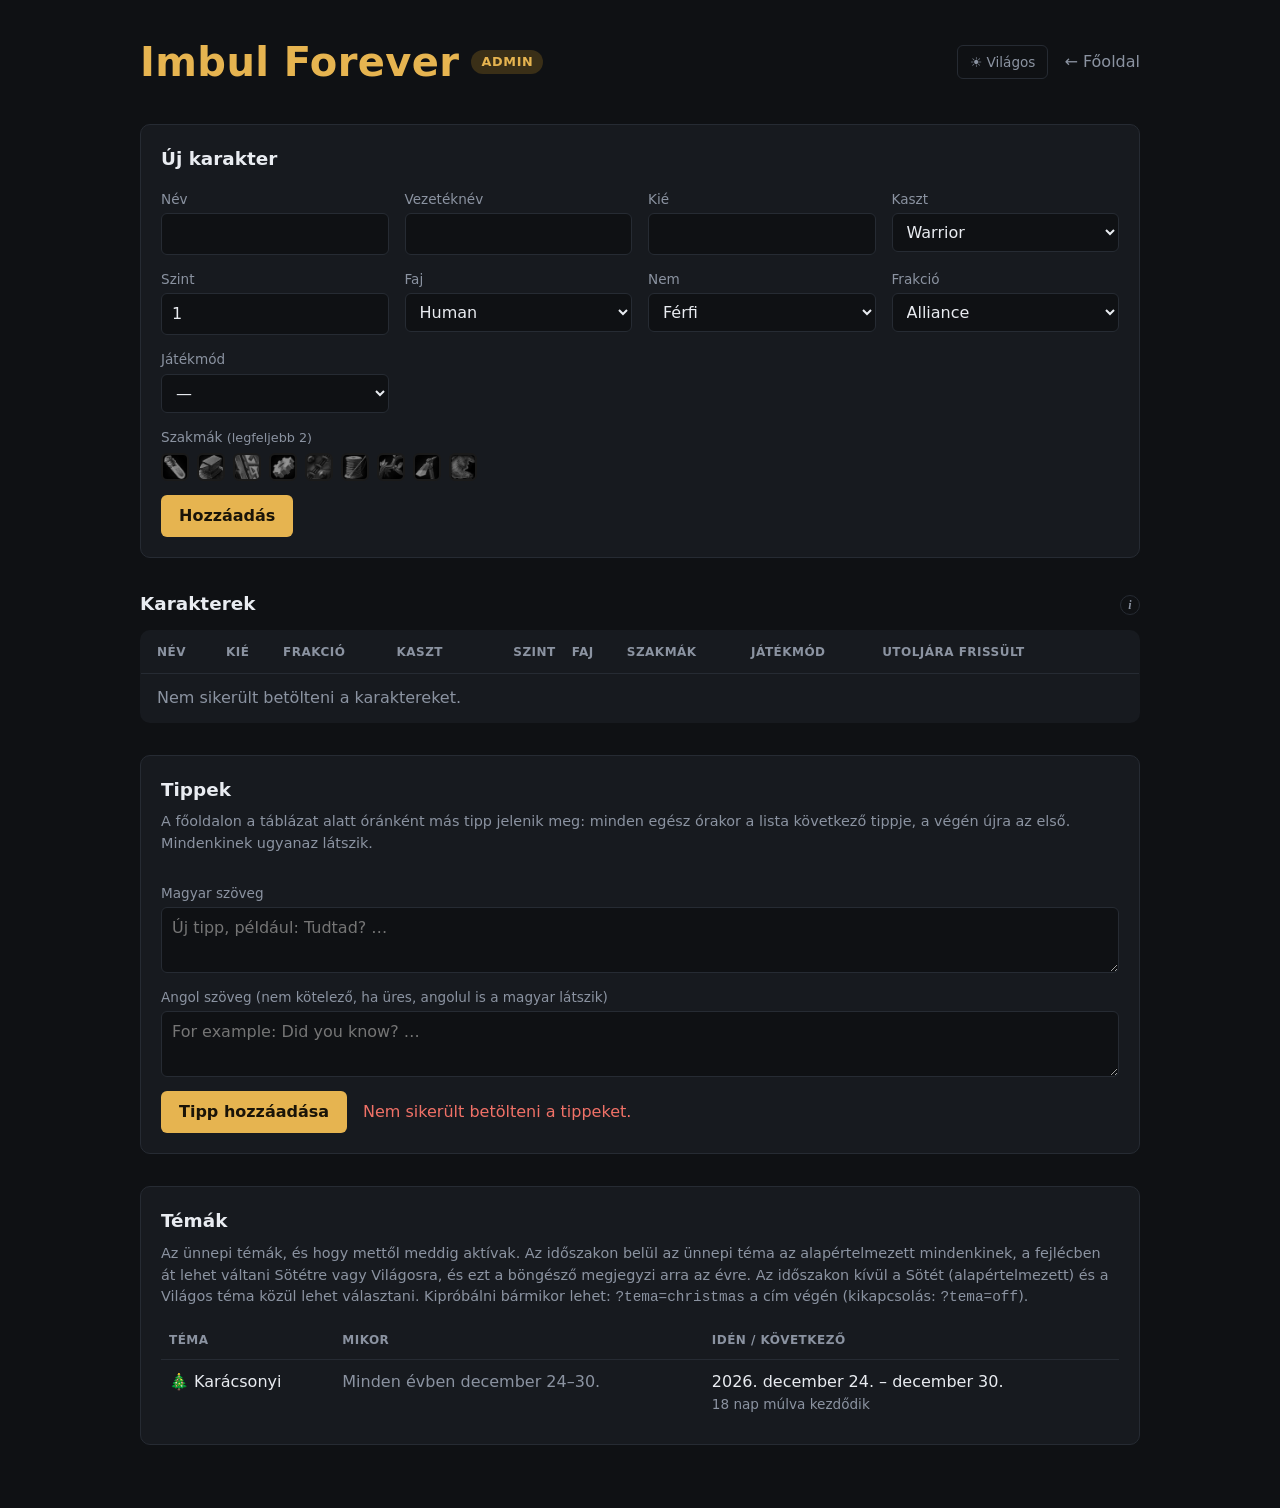
==== commit b5817bea: "Merge pull request #31 from adamzopcsak/feature/language-switcher Add an English version with a lang" ====
--- a/admin/index.html
+++ b/admin/index.html
@@ -7,6 +7,7 @@
 <title>Imbul Forever – admin</title>
 <link rel="icon" href="/favicon.svg" type="image/svg+xml">
 <link rel="stylesheet" href="/style.css">
+<script src="/i18n.js"></script>
 <script src="/themes.js"></script>
 </head>
 <body>
@@ -107,9 +108,17 @@
     <p id="tip-countdown" class="tip-countdown" hidden></p>
     <ul id="tip-list" class="tip-admin-list"></ul>
     <form id="tip-form" class="form tip-form">
-      <textarea name="text" rows="2" maxlength="300" placeholder="Új tipp, például: Tudtad? …" required></textarea>
+      <label>
+        <span>Magyar szöveg</span>
+        <textarea name="text" rows="2" maxlength="300" placeholder="Új tipp, például: Tudtad? …" required></textarea>
+      </label>
+      <label>
+        <span>Angol szöveg <span class="hint">(nem kötelező, ha üres, angolul is a magyar látszik)</span></span>
+        <textarea name="textEn" rows="2" maxlength="300" placeholder="For example: Did you know? …"></textarea>
+      </label>
       <div class="form-actions">
-        <button type="submit">Tipp hozzáadása</button>
+        <button type="submit" id="tip-submit">Tipp hozzáadása</button>
+        <button type="button" id="tip-cancel" class="secondary" hidden>Mégse</button>
         <p id="tip-message" class="form-message" role="status"></p>
       </div>
     </form>
